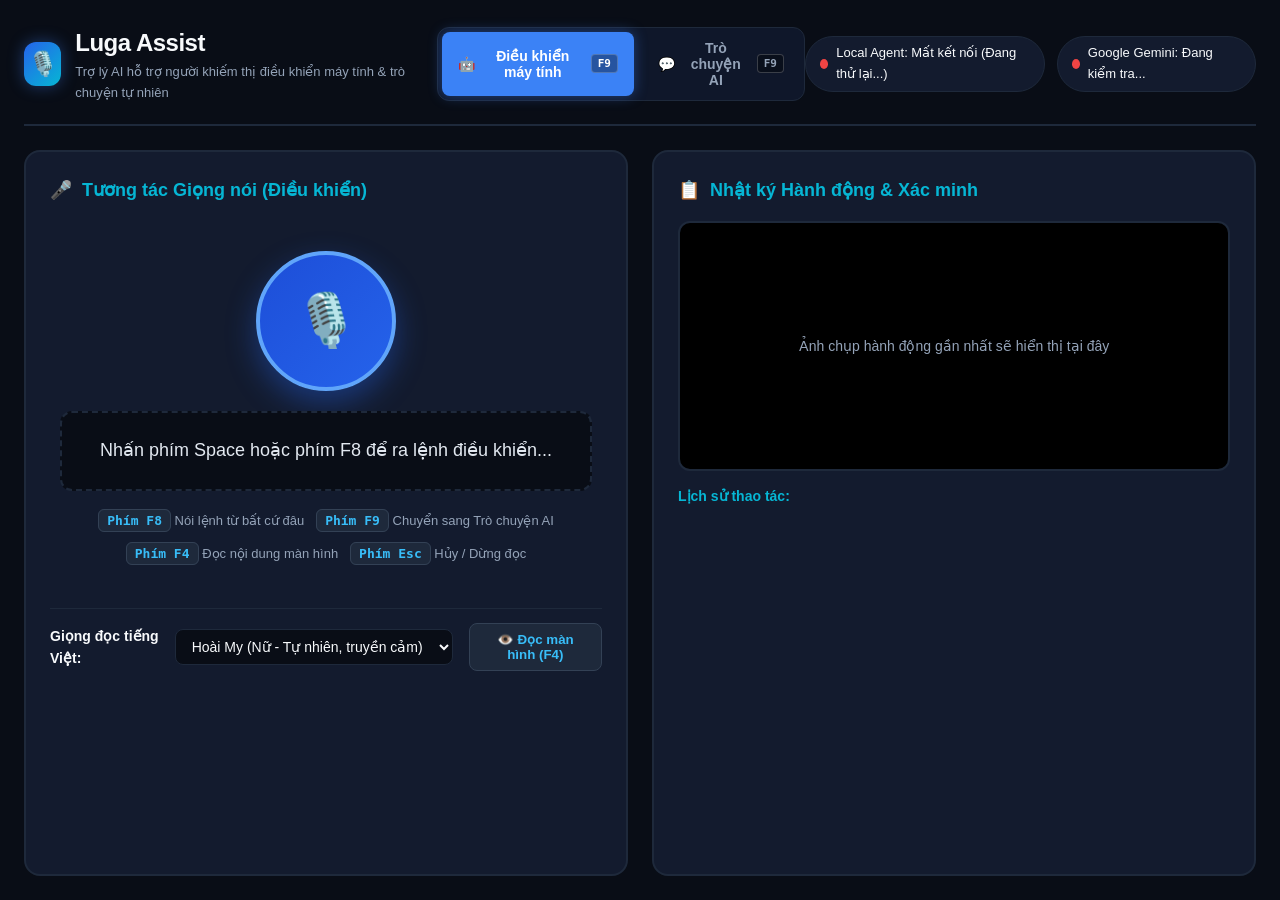
==== web/index.html @ f640a0d9 "feat: add conversational AI Chat Mode with voice, global F9 hotkey, WebUI tabs, and terminal CLI" ====
<!DOCTYPE html>
<html lang="vi">
<head>
  <meta charset="UTF-8">
  <meta name="viewport" content="width=device-width, initial-scale=1.0">
  <title>Luga Assist - Trợ lý AI khiếm thị</title>
  <link rel="stylesheet" href="style.css">
</head>
<body>
  <header>
    <div class="logo-group">
      <div class="logo-icon" aria-hidden="true">🎙️</div>
      <div>
        <h1>Luga Assist</h1>
        <p style="font-size: 13px; color: var(--text-muted);">Trợ lý AI hỗ trợ người khiếm thị điều khiển máy tính & trò chuyện tự nhiên</p>
      </div>
    </div>

    <!-- Mode Selector Bar (F9 to toggle) -->
    <nav class="mode-tabs" role="tablist" aria-label="Chế độ hoạt động">
      <button
        id="tabBtnControl"
        class="tab-btn active"
        role="tab"
        aria-selected="true"
        aria-controls="panelControl"
      >
        <span class="tab-icon">🤖</span> Điều khiển máy tính <span class="tab-badge">F9</span>
      </button>
      <button
        id="tabBtnChat"
        class="tab-btn"
        role="tab"
        aria-selected="false"
        aria-controls="panelChat"
      >
        <span class="tab-icon">💬</span> Trò chuyện AI <span class="tab-badge">F9</span>
      </button>
    </nav>

    <div class="badge-status-group">
      <div class="status-chip" role="status" aria-live="polite">
        <span id="agentDot" class="dot"></span>
        <span id="agentStatusText">Local Agent: Đang kết nối...</span>
      </div>
      <div class="status-chip" role="status" aria-live="polite">
        <span id="extDot" class="dot"></span>
        <span id="extStatusText">Google Gemini: Đang kiểm tra...</span>
      </div>
    </div>
  </header>

  <!-- PANEL 1: COMPUTER CONTROL MODE -->
  <main id="panelControl" class="tab-panel active" role="tabpanel" aria-labelledby="tabBtnControl">
    <!-- Left Column: Voice Interaction & Hotkeys -->
    <section class="card">
      <h2 class="card-title">
        <span>🎤</span> Tương tác Giọng nói (Điều khiển)
      </h2>

      <div class="voice-hero">
        <button
          id="btnMic"
          class="mic-button"
          aria-label="Bấm vào đây hoặc giữ phím cách Space để nói lệnh"
          title="Bấm hoặc giữ phím Space"
        >
          🎙️
        </button>

        <div
          id="speechDisplay"
          class="live-speech-box"
          role="status"
          aria-live="assertive"
        >
          Nhấn phím Space hoặc phím F8 để ra lệnh điều khiển...
        </div>

        <div class="hotkey-hints">
          <div><span class="kbd">Phím F8</span> Nói lệnh từ bất cứ đâu</div>
          <div><span class="kbd">Phím F9</span> Chuyển sang Trò chuyện AI</div>
          <div><span class="kbd">Phím F4</span> Đọc nội dung màn hình</div>
          <div><span class="kbd">Phím Esc</span> Hủy / Dừng đọc</div>
        </div>
      </div>

      <div class="settings-row">
        <label for="selectVoice" style="font-size: 14px; font-weight: 600;">Giọng đọc tiếng Việt:</label>
        <select id="selectVoice">
          <option value="vi-VN-HoaiMyNeural" selected>Hoài My (Nữ - Tự nhiên, truyền cảm)</option>
          <option value="vi-VN-NamMinhNeural">Nam Minh (Nam - Giọng đọc chuẩn)</option>
        </select>
        <button id="btnReadScreen" class="btn-secondary" style="margin-left: auto;">
          👁️ Đọc màn hình (F4)
        </button>
      </div>
    </section>

    <!-- Right Column: Verification & Activity History -->
    <section class="card">
      <h2 class="card-title">
        <span>📋</span> Nhật ký Hành động & Xác minh
      </h2>

      <div class="visual-viewer">
        <div class="screen-preview-container" id="previewContainer">
          <span class="screen-placeholder" id="previewPlaceholder">Ảnh chụp hành động gần nhất sẽ hiển thị tại đây</span>
          <img id="lastActionImg" src="" alt="Ảnh chụp màn hình có đánh dấu vị trí click" style="display: none;">
        </div>
      </div>

      <div style="margin-top: 14px; font-weight: 700; font-size: 14px; color: var(--accent-cyan);">Lịch sử thao tác:</div>
      <div class="activity-log" id="activityLog" role="log" aria-live="polite">
        <!-- Log items injected via JS -->
      </div>
    </section>
  </main>

  <!-- PANEL 2: AI CHAT MODE -->
  <main id="panelChat" class="tab-panel" role="tabpanel" aria-labelledby="tabBtnChat" style="display: none;">
    <section class="card chat-card">
      <div class="chat-header">
        <div class="chat-header-info">
          <h2>💬 Trò chuyện AI cùng Google Gemini</h2>
          <p>Hỏi đáp tri thức, tra cứu, dịch thuật, trò chuyện tự nhiên (Màn hình không bị can thiệp)</p>
        </div>
        <div class="chat-header-actions">
          <button id="btnChatClear" class="btn-danger" title="Xóa toàn bộ tin nhắn và bắt đầu hội thoại mới">
            🗑️ Xóa hội thoại
          </button>
        </div>
      </div>

      <!-- Chat Thread Messages -->
      <div class="chat-thread" id="chatThread" role="log" aria-live="polite">
        <div class="chat-bubble ai">
          <div class="chat-avatar" aria-hidden="true">🤖</div>
          <div class="chat-content">
            <div class="chat-sender">Gemini Assistant</div>
            <div class="chat-text">
              Xin chào bạn! Đây là <strong>Chế độ Trò chuyện AI (Chat Mode)</strong>. Bạn có thể hỏi đáp mọi thông tin, dịch thuật, tóm tắt hoặc tâm sự tự nhiên. Hệ thống sẽ không chụp màn hình hay điều khiển chuột/bàn phím.
              <br><br>
              👉 Bạn có thể gõ câu hỏi vào ô bên dưới hoặc nhấn <strong>F8</strong> để nói trực tiếp!
            </div>
          </div>
        </div>
      </div>

      <!-- Thinking Indicator -->
      <div class="chat-thinking" id="chatThinking" style="display: none;">
        <span class="spinner-dot"></span>
        <span class="spinner-dot"></span>
        <span class="spinner-dot"></span>
        <span>Gemini đang suy nghĩ câu trả lời...</span>
      </div>

      <!-- Chat Input Area -->
      <div class="chat-composer">
        <div class="chat-options-row">
          <label class="checkbox-label">
            <input type="checkbox" id="chkChatTTS" checked>
            <span>🔊 Đọc câu trả lời bằng giọng nói (TTS)</span>
          </label>
          <span class="composer-hint">💡 Nhấn <strong>F9</strong> để quay lại Chế độ Điều khiển máy tính</span>
        </div>

        <form id="chatForm" class="chat-input-bar">
          <input
            type="text"
            id="chatInput"
            class="chat-input"
            placeholder="Nhập câu hỏi hoặc nhấn nút Micro bên phải để nói..."
            autocomplete="off"
            aria-label="Nội dung tin nhắn trò chuyện"
          >
          <button
            type="button"
            id="btnChatMic"
            class="chat-mic-btn"
            title="Nói trực tiếp bằng giọng nói"
            aria-label="Nói trực tiếp bằng Micro"
          >
            🎙️
          </button>
          <button
            type="submit"
            id="btnChatSend"
            class="chat-send-btn"
            title="Gửi tin nhắn"
            aria-label="Gửi tin nhắn"
          >
            Gửi ➔
          </button>
        </form>
      </div>
    </section>
  </main>

  <script src="app.js"></script>
</body>
</html>
---- web/style.css ----
/* Luga Assist - High Contrast & Accessible Dark Theme */
:root {
  --bg-main: #090d16;
  --bg-card: #131b2e;
  --bg-card-hover: #1c2742;
  --primary: #3b82f6;
  --primary-glow: rgba(59, 130, 246, 0.4);
  --accent-cyan: #06b6d4;
  --accent-green: #10b981;
  --accent-red: #ef4444;
  --accent-yellow: #f59e0b;
  --text-main: #f8fafc;
  --text-muted: #94a3b8;
  --border: #1e293b;
  --radius: 16px;
}

* {
  box-sizing: border-box;
  margin: 0;
  padding: 0;
}

body {
  font-family: -apple-system, BlinkMacSystemFont, "Segoe UI", Roboto, "Helvetica Neue", Arial, sans-serif;
  background-color: var(--bg-main);
  color: var(--text-main);
  min-height: 100vh;
  display: flex;
  flex-direction: column;
  padding: 24px;
  line-height: 1.6;
}

/* Header */
header {
  display: flex;
  justify-content: space-between;
  align-items: center;
  padding-bottom: 20px;
  border-bottom: 2px solid var(--border);
  margin-bottom: 24px;
}

.logo-group {
  display: flex;
  align-items: center;
  gap: 14px;
}

.logo-icon {
  width: 44px;
  height: 44px;
  background: linear-gradient(135deg, #2563eb, #06b6d4);
  border-radius: 12px;
  display: flex;
  align-items: center;
  justify-content: center;
  font-size: 24px;
  box-shadow: 0 0 16px var(--primary-glow);
}

h1 {
  font-size: 24px;
  font-weight: 800;
  letter-spacing: -0.5px;
}

.badge-status-group {
  display: flex;
  gap: 12px;
}

.status-chip {
  display: flex;
  align-items: center;
  gap: 8px;
  background: var(--bg-card);
  padding: 6px 14px;
  border-radius: 9999px;
  font-size: 13px;
  border: 1px solid var(--border);
}

.dot {
  width: 10px;
  height: 10px;
  border-radius: 50%;
  background: var(--accent-red);
}

.dot.online {
  background: var(--accent-green);
  box-shadow: 0 0 10px var(--accent-green);
}

/* Main Grid */
main {
  display: grid;
  grid-template-columns: 1fr 1fr;
  gap: 24px;
  flex: 1;
}

@media (max-width: 900px) {
  main {
    grid-template-columns: 1fr;
  }
}

.card {
  background: var(--bg-card);
  border: 2px solid var(--border);
  border-radius: var(--radius);
  padding: 24px;
  display: flex;
  flex-direction: column;
}

.card-title {
  font-size: 18px;
  font-weight: 700;
  margin-bottom: 16px;
  display: flex;
  align-items: center;
  gap: 10px;
  color: var(--accent-cyan);
}

/* Big Mic Interaction Area */
.voice-hero {
  display: flex;
  flex-direction: column;
  align-items: center;
  justify-content: center;
  text-align: center;
  gap: 20px;
  padding: 30px 10px;
}

.mic-button {
  width: 140px;
  height: 140px;
  border-radius: 50%;
  background: linear-gradient(135deg, #1d4ed8, #2563eb);
  border: 4px solid #60a5fa;
  color: white;
  font-size: 52px;
  cursor: pointer;
  display: flex;
  align-items: center;
  justify-content: center;
  box-shadow: 0 12px 30px rgba(37, 99, 235, 0.4);
  transition: all 0.25s cubic-bezier(0.4, 0, 0.2, 1);
  outline: none;
}

.mic-button:hover {
  transform: scale(1.06);
  box-shadow: 0 16px 40px rgba(37, 99, 235, 0.6);
}

.mic-button.listening {
  background: linear-gradient(135deg, #dc2626, #ef4444);
  border-color: #fca5a5;
  animation: pulse-ring 1.4s infinite cubic-bezier(0.215, 0.61, 0.355, 1);
}

@keyframes pulse-ring {
  0% {
    box-shadow: 0 0 0 0 rgba(239, 68, 68, 0.7);
  }
  70% {
    box-shadow: 0 0 0 30px rgba(239, 68, 68, 0);
  }
  100% {
    box-shadow: 0 0 0 0 rgba(239, 68, 68, 0);
  }
}

.live-speech-box {
  background: var(--bg-main);
  border: 2px dashed var(--border);
  border-radius: 12px;
  padding: 16px 20px;
  width: 100%;
  min-height: 80px;
  display: flex;
  align-items: center;
  justify-content: center;
  text-align: center;
  font-size: 18px;
  font-weight: 500;
  color: #e2e8f0;
}

.hotkey-hints {
  display: flex;
  gap: 12px;
  font-size: 13px;
  color: var(--text-muted);
  flex-wrap: wrap;
  justify-content: center;
}

.kbd {
  background: #1e293b;
  border: 1px solid #334155;
  border-radius: 6px;
  padding: 3px 8px;
  font-family: monospace;
  font-weight: 700;
  color: #38bdf8;
}

/* History / Activity Log */
.activity-log {
  flex: 1;
  overflow-y: auto;
  max-height: 380px;
  display: flex;
  flex-direction: column;
  gap: 12px;
  padding-right: 6px;
}

.log-item {
  background: var(--bg-main);
  border-left: 4px solid var(--primary);
  border-radius: 8px;
  padding: 12px 16px;
  display: flex;
  flex-direction: column;
  gap: 6px;
}

.log-item.success {
  border-left-color: var(--accent-green);
}

.log-item.error {
  border-left-color: var(--accent-red);
}

.log-user {
  font-weight: 700;
  color: #38bdf8;
}

.log-reply {
  font-weight: 500;
  color: #f1f5f9;
}

.log-action {
  font-size: 12px;
  color: var(--text-muted);
  font-family: monospace;
}

/* Action Verification Screen */
.visual-viewer {
  display: flex;
  flex-direction: column;
  gap: 12px;
}

.screen-preview-container {
  background: #000;
  border: 2px solid var(--border);
  border-radius: 12px;
  overflow: hidden;
  height: 250px;
  display: flex;
  align-items: center;
  justify-content: center;
  position: relative;
}

.screen-preview-container img {
  width: 100%;
  height: 100%;
  object-fit: contain;
}

.screen-placeholder {
  color: var(--text-muted);
  font-size: 14px;
}

/* Voice Settings */
.settings-row {
  display: flex;
  gap: 16px;
  align-items: center;
  margin-top: 14px;
  padding-top: 14px;
  border-top: 1px solid var(--border);
}

select {
  background: var(--bg-main);
  color: var(--text-main);
  border: 1px solid var(--border);
  padding: 8px 12px;
  border-radius: 8px;
  font-size: 14px;
  outline: none;
}

/* Mode Navigation Tabs */
.mode-tabs {
  display: flex;
  gap: 8px;
  background: #0f172a;
  padding: 4px;
  border-radius: 12px;
  border: 1px solid var(--border);
}

.tab-btn {
  background: transparent;
  color: var(--text-muted);
  border: none;
  padding: 8px 16px;
  border-radius: 8px;
  font-size: 14px;
  font-weight: 600;
  cursor: pointer;
  display: flex;
  align-items: center;
  gap: 8px;
  transition: all 0.2s ease;
}

.tab-btn:hover {
  color: var(--text-main);
  background: #1e293b;
}

.tab-btn.active {
  background: var(--primary);
  color: #fff;
  box-shadow: 0 0 14px var(--primary-glow);
}

.tab-badge {
  background: rgba(0, 0, 0, 0.35);
  border: 1px solid rgba(255, 255, 255, 0.2);
  padding: 2px 6px;
  border-radius: 4px;
  font-size: 11px;
  font-family: monospace;
}

/* Tab Panels */
.tab-panel {
  flex: 1;
}

#panelControl.tab-panel {
  display: grid;
  grid-template-columns: 1fr 1fr;
  gap: 24px;
}

@media (max-width: 900px) {
  #panelControl.tab-panel {
    grid-template-columns: 1fr;
  }
}

#panelChat.tab-panel {
  display: flex;
  flex-direction: column;
}

/* Chat Card & Layout */
.chat-card {
  display: flex;
  flex-direction: column;
  min-height: calc(100vh - 160px);
}

.chat-header {
  display: flex;
  justify-content: space-between;
  align-items: center;
  padding-bottom: 14px;
  border-bottom: 1px solid var(--border);
  margin-bottom: 14px;
}

.chat-header-info h2 {
  font-size: 20px;
  font-weight: 700;
  color: #38bdf8;
}

.chat-header-info p {
  font-size: 13px;
  color: var(--text-muted);
}

.chat-thread {
  flex: 1;
  overflow-y: auto;
  max-height: calc(100vh - 350px);
  min-height: 380px;
  padding: 12px 6px;
  display: flex;
  flex-direction: column;
  gap: 16px;
  scroll-behavior: smooth;
}

.chat-bubble {
  display: flex;
  gap: 12px;
  max-width: 82%;
  animation: fadeIn 0.25s ease-out;
}

@keyframes fadeIn {
  from { opacity: 0; transform: translateY(6px); }
  to { opacity: 1; transform: translateY(0); }
}

.chat-bubble.user {
  align-self: flex-end;
  flex-direction: row-reverse;
}

.chat-bubble.ai {
  align-self: flex-start;
}

.chat-avatar {
  width: 40px;
  height: 40px;
  border-radius: 50%;
  display: flex;
  align-items: center;
  justify-content: center;
  font-size: 20px;
  flex-shrink: 0;
  border: 1px solid var(--border);
}

.chat-bubble.user .chat-avatar {
  background: linear-gradient(135deg, #1d4ed8, #2563eb);
}

.chat-bubble.ai .chat-avatar {
  background: linear-gradient(135deg, #0369a1, #0ea5e9);
}

.chat-content {
  display: flex;
  flex-direction: column;
  gap: 4px;
}

.chat-sender {
  font-size: 12px;
  font-weight: 700;
  color: var(--text-muted);
}

.chat-bubble.user .chat-sender {
  text-align: right;
  color: #60a5fa;
}

.chat-bubble.ai .chat-sender {
  color: #38bdf8;
}

.chat-text {
  padding: 12px 18px;
  border-radius: 14px;
  font-size: 15px;
  line-height: 1.6;
  word-break: break-word;
  white-space: pre-wrap;
}

.chat-bubble.user .chat-text {
  background: #1d4ed8;
  color: #ffffff;
  border-top-right-radius: 2px;
  border: 1px solid #3b82f6;
}

.chat-bubble.ai .chat-text {
  background: #131d33;
  color: #f8fafc;
  border-top-left-radius: 2px;
  border: 1px solid #334155;
}

.chat-thinking {
  display: flex;
  align-items: center;
  gap: 8px;
  color: var(--accent-cyan);
  font-size: 13px;
  font-style: italic;
  padding: 8px 12px;
}

.spinner-dot {
  width: 8px;
  height: 8px;
  background-color: var(--accent-cyan);
  border-radius: 50%;
  display: inline-block;
  animation: bounce 1.4s infinite ease-in-out both;
}
.spinner-dot:nth-child(1) { animation-delay: -0.32s; }
.spinner-dot:nth-child(2) { animation-delay: -0.16s; }

@keyframes bounce {
  0%, 80%, 100% { transform: scale(0); }
  40% { transform: scale(1.0); }
}

/* Chat Composer */
.chat-composer {
  padding-top: 14px;
  border-top: 1px solid var(--border);
  display: flex;
  flex-direction: column;
  gap: 10px;
}

.chat-options-row {
  display: flex;
  justify-content: space-between;
  align-items: center;
  font-size: 13px;
  color: var(--text-muted);
}

.checkbox-label {
  display: flex;
  align-items: center;
  gap: 8px;
  cursor: pointer;
  user-select: none;
}

.composer-hint {
  font-size: 12px;
}

.chat-input-bar {
  display: flex;
  gap: 10px;
  align-items: center;
}

.chat-input {
  flex: 1;
  background: var(--bg-main);
  border: 2px solid var(--border);
  color: #fff;
  padding: 14px 18px;
  border-radius: 12px;
  font-size: 15px;
  outline: none;
  transition: border-color 0.2s;
}

.chat-input:focus {
  border-color: var(--primary);
}

.chat-mic-btn {
  width: 50px;
  height: 50px;
  border-radius: 12px;
  background: #1e293b;
  border: 2px solid var(--border);
  color: #fff;
  font-size: 22px;
  cursor: pointer;
  display: flex;
  align-items: center;
  justify-content: center;
  transition: all 0.2s;
}

.chat-mic-btn.listening {
  background: var(--accent-red);
  border-color: #f87171;
  box-shadow: 0 0 15px rgba(239, 68, 68, 0.6);
}

.chat-send-btn {
  padding: 0 24px;
  height: 50px;
  border-radius: 12px;
  background: var(--primary);
  border: none;
  color: #fff;
  font-weight: 700;
  font-size: 15px;
  cursor: pointer;
  transition: background 0.2s;
}

.chat-send-btn:hover {
  background: #2563eb;
}

/* Button variants */
.btn-secondary {
  background: #1e293b;
  color: #38bdf8;
  border: 1px solid #334155;
  padding: 8px 14px;
  border-radius: 8px;
  cursor: pointer;
  font-weight: 600;
}

.btn-secondary:hover {
  background: #334155;
}

.btn-danger {
  background: rgba(239, 68, 68, 0.15);
  color: #f87171;
  border: 1px solid rgba(239, 68, 68, 0.3);
  padding: 8px 14px;
  border-radius: 8px;
  cursor: pointer;
  font-weight: 600;
}

.btn-danger:hover {
  background: var(--accent-red);
  color: #fff;
}

.btn-speak-again {
  margin-top: 8px;
  background: transparent;
  border: 1px solid #334155;
  color: #94a3b8;
  padding: 4px 10px;
  border-radius: 6px;
  font-size: 12px;
  cursor: pointer;
  display: inline-flex;
  align-items: center;
  gap: 4px;
}

.btn-speak-again:hover {
  color: #38bdf8;
  border-color: #38bdf8;
}
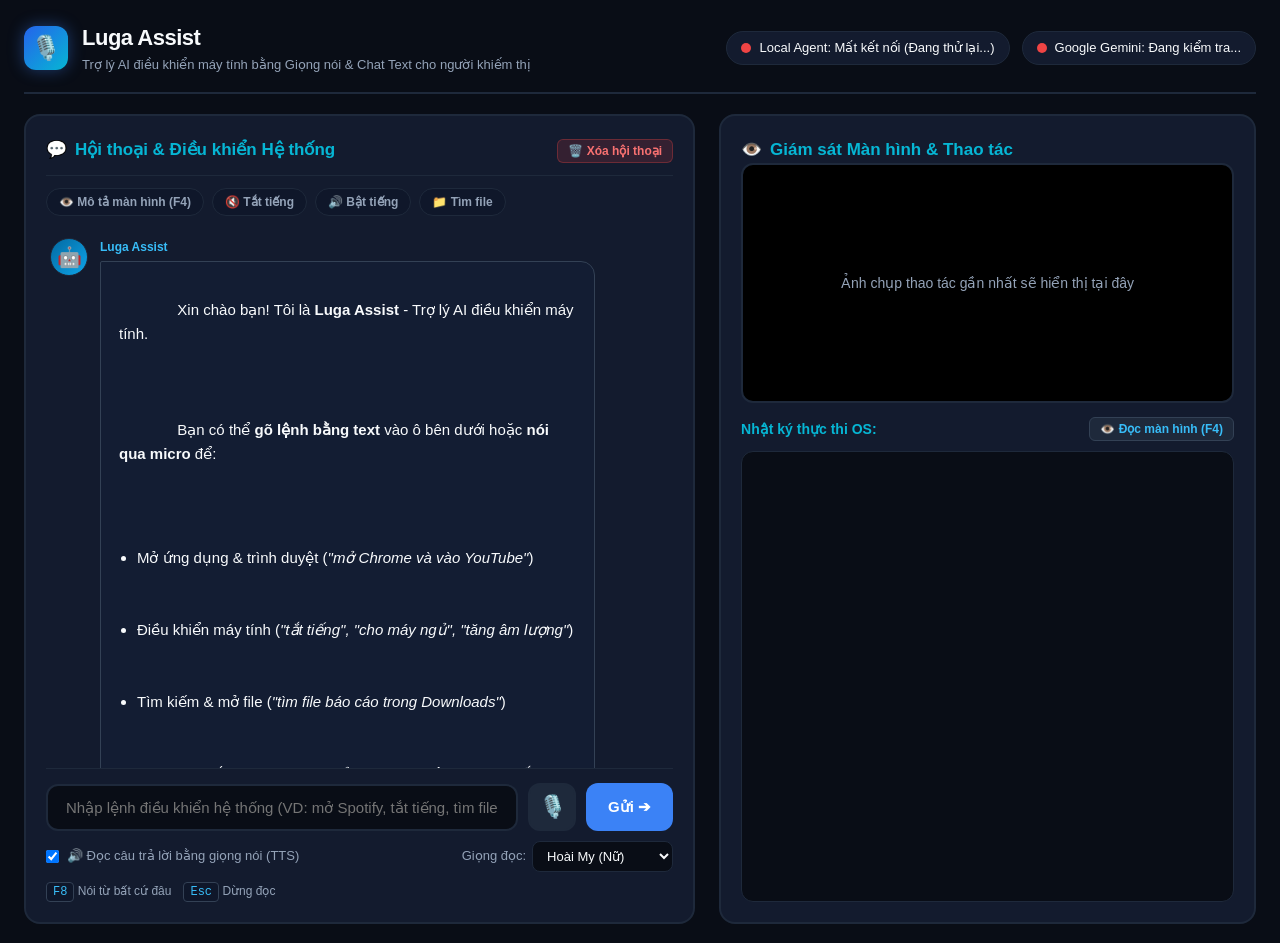
==== commit 320e7edc: "feat: unified text chat & voice command system for hands-on OS control" ====
--- a/web/index.html
+++ b/web/index.html
@@ -3,7 +3,7 @@
 <head>
   <meta charset="UTF-8">
   <meta name="viewport" content="width=device-width, initial-scale=1.0">
-  <title>Luga Assist - Trợ lý AI khiếm thị</title>
+  <title>Luga Assist - Trợ lý AI Điều khiển Máy tính</title>
   <link rel="stylesheet" href="style.css">
 </head>
 <body>
@@ -12,31 +12,9 @@
       <div class="logo-icon" aria-hidden="true">🎙️</div>
       <div>
         <h1>Luga Assist</h1>
-        <p style="font-size: 13px; color: var(--text-muted);">Trợ lý AI hỗ trợ người khiếm thị điều khiển máy tính & trò chuyện tự nhiên</p>
+        <p style="font-size: 13px; color: var(--text-muted);">Trợ lý AI điều khiển máy tính bằng Giọng nói & Chat Text cho người khiếm thị</p>
       </div>
     </div>
-
-    <!-- Mode Selector Bar (F9 to toggle) -->
-    <nav class="mode-tabs" role="tablist" aria-label="Chế độ hoạt động">
-      <button
-        id="tabBtnControl"
-        class="tab-btn active"
-        role="tab"
-        aria-selected="true"
-        aria-controls="panelControl"
-      >
-        <span class="tab-icon">🤖</span> Điều khiển máy tính <span class="tab-badge">F9</span>
-      </button>
-      <button
-        id="tabBtnChat"
-        class="tab-btn"
-        role="tab"
-        aria-selected="false"
-        aria-controls="panelChat"
-      >
-        <span class="tab-icon">💬</span> Trò chuyện AI <span class="tab-badge">F9</span>
-      </button>
-    </nav>
 
     <div class="badge-status-group">
       <div class="status-chip" role="status" aria-live="polite">
@@ -50,86 +28,34 @@
     </div>
   </header>
 
-  <!-- PANEL 1: COMPUTER CONTROL MODE -->
-  <main id="panelControl" class="tab-panel active" role="tabpanel" aria-labelledby="tabBtnControl">
-    <!-- Left Column: Voice Interaction & Hotkeys -->
-    <section class="card">
-      <h2 class="card-title">
-        <span>🎤</span> Tương tác Giọng nói (Điều khiển)
-      </h2>
-
-      <div class="voice-hero">
-        <button
-          id="btnMic"
-          class="mic-button"
-          aria-label="Bấm vào đây hoặc giữ phím cách Space để nói lệnh"
-          title="Bấm hoặc giữ phím Space"
-        >
-          🎙️
-        </button>
-
-        <div
-          id="speechDisplay"
-          class="live-speech-box"
-          role="status"
-          aria-live="assertive"
-        >
-          Nhấn phím Space hoặc phím F8 để ra lệnh điều khiển...
-        </div>
-
-        <div class="hotkey-hints">
-          <div><span class="kbd">Phím F8</span> Nói lệnh từ bất cứ đâu</div>
-          <div><span class="kbd">Phím F9</span> Chuyển sang Trò chuyện AI</div>
-          <div><span class="kbd">Phím F4</span> Đọc nội dung màn hình</div>
-          <div><span class="kbd">Phím Esc</span> Hủy / Dừng đọc</div>
+  <main class="main-layout">
+    <!-- Left Column: Interactive Chat & Command Hub -->
+    <section class="card chat-hub-card">
+      <div class="card-header-clean">
+        <h2 class="card-title">
+          <span>💬</span> Hội thoại & Điều khiển Hệ thống
+        </h2>
+        <div class="header-tools">
+          <button id="btnChatClear" class="btn-danger-sm" title="Xóa toàn bộ tin nhắn trong hội thoại">
+            🗑️ Xóa hội thoại
+          </button>
         </div>
       </div>
 
-      <div class="settings-row">
-        <label for="selectVoice" style="font-size: 14px; font-weight: 600;">Giọng đọc tiếng Việt:</label>
-        <select id="selectVoice">
-          <option value="vi-VN-HoaiMyNeural" selected>Hoài My (Nữ - Tự nhiên, truyền cảm)</option>
-          <option value="vi-VN-NamMinhNeural">Nam Minh (Nam - Giọng đọc chuẩn)</option>
-        </select>
-        <button id="btnReadScreen" class="btn-secondary" style="margin-left: auto;">
-          👁️ Đọc màn hình (F4)
+      <!-- Quick Action Shortcuts -->
+      <div class="quick-chips-bar" role="toolbar" aria-label="Thao tác nhanh">
+        <button class="quick-chip" data-cmd="Hãy miêu tả chi tiết những gì đang hiển thị trên màn hình máy tính của tôi.">
+          👁️ Mô tả màn hình (F4)
         </button>
-      </div>
-    </section>
-
-    <!-- Right Column: Verification & Activity History -->
-    <section class="card">
-      <h2 class="card-title">
-        <span>📋</span> Nhật ký Hành động & Xác minh
-      </h2>
-
-      <div class="visual-viewer">
-        <div class="screen-preview-container" id="previewContainer">
-          <span class="screen-placeholder" id="previewPlaceholder">Ảnh chụp hành động gần nhất sẽ hiển thị tại đây</span>
-          <img id="lastActionImg" src="" alt="Ảnh chụp màn hình có đánh dấu vị trí click" style="display: none;">
-        </div>
-      </div>
-
-      <div style="margin-top: 14px; font-weight: 700; font-size: 14px; color: var(--accent-cyan);">Lịch sử thao tác:</div>
-      <div class="activity-log" id="activityLog" role="log" aria-live="polite">
-        <!-- Log items injected via JS -->
-      </div>
-    </section>
-  </main>
-
-  <!-- PANEL 2: AI CHAT MODE -->
-  <main id="panelChat" class="tab-panel" role="tabpanel" aria-labelledby="tabBtnChat" style="display: none;">
-    <section class="card chat-card">
-      <div class="chat-header">
-        <div class="chat-header-info">
-          <h2>💬 Trò chuyện AI cùng Google Gemini</h2>
-          <p>Hỏi đáp tri thức, tra cứu, dịch thuật, trò chuyện tự nhiên (Màn hình không bị can thiệp)</p>
-        </div>
-        <div class="chat-header-actions">
-          <button id="btnChatClear" class="btn-danger" title="Xóa toàn bộ tin nhắn và bắt đầu hội thoại mới">
-            🗑️ Xóa hội thoại
-          </button>
-        </div>
+        <button class="quick-chip" data-cmd="Tắt tiếng âm thanh hệ thống">
+          🔇 Tắt tiếng
+        </button>
+        <button class="quick-chip" data-cmd="Bật lại âm thanh hệ thống">
+          🔊 Bật tiếng
+        </button>
+        <button class="quick-chip" data-cmd="Tìm các file báo cáo hoặc tài liệu gần đây">
+          📁 Tìm file
+        </button>
       </div>
 
       <!-- Chat Thread Messages -->
@@ -137,49 +63,48 @@
         <div class="chat-bubble ai">
           <div class="chat-avatar" aria-hidden="true">🤖</div>
           <div class="chat-content">
-            <div class="chat-sender">Gemini Assistant</div>
+            <div class="chat-sender">Luga Assist</div>
             <div class="chat-text">
-              Xin chào bạn! Đây là <strong>Chế độ Trò chuyện AI (Chat Mode)</strong>. Bạn có thể hỏi đáp mọi thông tin, dịch thuật, tóm tắt hoặc tâm sự tự nhiên. Hệ thống sẽ không chụp màn hình hay điều khiển chuột/bàn phím.
+              Xin chào bạn! Tôi là <strong>Luga Assist</strong> - Trợ lý AI điều khiển máy tính.
               <br><br>
-              👉 Bạn có thể gõ câu hỏi vào ô bên dưới hoặc nhấn <strong>F8</strong> để nói trực tiếp!
+              Bạn có thể <strong>gõ lệnh bằng text</strong> vào ô bên dưới hoặc <strong>nói qua micro</strong> để:
+              <ul style="margin: 8px 0 0 18px; line-height: 1.6;">
+                <li>Mở ứng dụng & trình duyệt (<em>"mở Chrome và vào YouTube"</em>)</li>
+                <li>Điều khiển máy tính (<em>"tắt tiếng", "cho máy ngủ", "tăng âm lượng"</em>)</li>
+                <li>Tìm kiếm & mở file (<em>"tìm file báo cáo trong Downloads"</em>)</li>
+                <li>Đọc & tóm tắt màn hình (<em>"mô tả màn hình hiện tại", "tóm tắt video này"</em>)</li>
+                <li>Soạn gửi email hoặc chạy lệnh terminal...</li>
+              </ul>
             </div>
           </div>
         </div>
       </div>
 
-      <!-- Thinking Indicator -->
+      <!-- Thinking & Progress Indicator -->
       <div class="chat-thinking" id="chatThinking" style="display: none;">
         <span class="spinner-dot"></span>
         <span class="spinner-dot"></span>
         <span class="spinner-dot"></span>
-        <span>Gemini đang suy nghĩ câu trả lời...</span>
+        <span id="chatThinkingText">Luga đang phân tích màn hình và thực thi...</span>
       </div>
 
-      <!-- Chat Input Area -->
+      <!-- Bottom Chat Composer -->
       <div class="chat-composer">
-        <div class="chat-options-row">
-          <label class="checkbox-label">
-            <input type="checkbox" id="chkChatTTS" checked>
-            <span>🔊 Đọc câu trả lời bằng giọng nói (TTS)</span>
-          </label>
-          <span class="composer-hint">💡 Nhấn <strong>F9</strong> để quay lại Chế độ Điều khiển máy tính</span>
-        </div>
-
         <form id="chatForm" class="chat-input-bar">
           <input
             type="text"
             id="chatInput"
             class="chat-input"
-            placeholder="Nhập câu hỏi hoặc nhấn nút Micro bên phải để nói..."
+            placeholder="Nhập lệnh điều khiển hệ thống (VD: mở Spotify, tắt tiếng, tìm file, mô tả màn hình...)..."
             autocomplete="off"
-            aria-label="Nội dung tin nhắn trò chuyện"
+            aria-label="Nhập lệnh điều khiển máy tính"
           >
           <button
             type="button"
-            id="btnChatMic"
+            id="btnMic"
             class="chat-mic-btn"
-            title="Nói trực tiếp bằng giọng nói"
-            aria-label="Nói trực tiếp bằng Micro"
+            title="Bấm hoặc giữ phím Space / phím F8 để nói lệnh"
+            aria-label="Nói lệnh qua micro"
           >
             🎙️
           </button>
@@ -187,12 +112,55 @@
             type="submit"
             id="btnChatSend"
             class="chat-send-btn"
-            title="Gửi tin nhắn"
-            aria-label="Gửi tin nhắn"
+            title="Gửi lệnh điều khiển (Enter)"
+            aria-label="Gửi lệnh điều khiển"
           >
             Gửi ➔
           </button>
         </form>
+
+        <div class="composer-settings-row">
+          <label class="checkbox-label">
+            <input type="checkbox" id="chkTTS" checked>
+            <span>🔊 Đọc câu trả lời bằng giọng nói (TTS)</span>
+          </label>
+
+          <div class="voice-picker-inline">
+            <label for="selectVoice" style="font-size: 13px; color: var(--text-muted);">Giọng đọc:</label>
+            <select id="selectVoice">
+              <option value="vi-VN-HoaiMyNeural" selected>Hoài My (Nữ)</option>
+              <option value="vi-VN-NamMinhNeural">Nam Minh (Nam)</option>
+            </select>
+          </div>
+
+          <div class="kbd-hints">
+            <span><span class="kbd">F8</span> Nói từ bất cứ đâu</span>
+            <span><span class="kbd">Esc</span> Dừng đọc</span>
+          </div>
+        </div>
+      </div>
+    </section>
+
+    <!-- Right Column: Visual Verification & Activity Monitor -->
+    <section class="card monitor-card">
+      <h2 class="card-title">
+        <span>👁️</span> Giám sát Màn hình & Thao tác
+      </h2>
+
+      <div class="visual-viewer">
+        <div class="screen-preview-container" id="previewContainer">
+          <span class="screen-placeholder" id="previewPlaceholder">Ảnh chụp thao tác gần nhất sẽ hiển thị tại đây</span>
+          <img id="lastActionImg" src="" alt="Ảnh chụp màn hình có đánh dấu vị trí click" style="display: none;">
+        </div>
+      </div>
+
+      <div style="margin-top: 14px; font-weight: 700; font-size: 14px; color: var(--accent-cyan); display: flex; justify-content: space-between; align-items: center;">
+        <span>Nhật ký thực thi OS:</span>
+        <button id="btnReadScreen" class="btn-secondary-sm">👁️ Đọc màn hình (F4)</button>
+      </div>
+
+      <div class="activity-log" id="activityLog" role="log" aria-live="polite">
+        <!-- Log items injected via JS -->
       </div>
     </section>
   </main>
--- a/web/style.css
+++ b/web/style.css
@@ -28,7 +28,7 @@
   min-height: 100vh;
   display: flex;
   flex-direction: column;
-  padding: 24px;
+  padding: 20px 24px;
   line-height: 1.6;
 }
 
@@ -37,9 +37,11 @@
   display: flex;
   justify-content: space-between;
   align-items: center;
-  padding-bottom: 20px;
+  padding-bottom: 16px;
   border-bottom: 2px solid var(--border);
-  margin-bottom: 24px;
+  margin-bottom: 20px;
+  flex-wrap: wrap;
+  gap: 12px;
 }
 
 .logo-group {
@@ -61,7 +63,7 @@
 }
 
 h1 {
-  font-size: 24px;
+  font-size: 22px;
   font-weight: 800;
   letter-spacing: -0.5px;
 }
@@ -94,16 +96,17 @@
   box-shadow: 0 0 10px var(--accent-green);
 }
 
-/* Main Grid */
-main {
+/* Main Layout */
+.main-layout {
   display: grid;
-  grid-template-columns: 1fr 1fr;
+  grid-template-columns: 1.25fr 1fr;
   gap: 24px;
   flex: 1;
-}
-
-@media (max-width: 900px) {
-  main {
+  min-height: calc(100vh - 120px);
+}
+
+@media (max-width: 1050px) {
+  .main-layout {
     grid-template-columns: 1fr;
   }
 }
@@ -112,313 +115,79 @@
   background: var(--bg-card);
   border: 2px solid var(--border);
   border-radius: var(--radius);
-  padding: 24px;
+  padding: 20px;
   display: flex;
   flex-direction: column;
 }
 
 .card-title {
-  font-size: 18px;
+  font-size: 17px;
   font-weight: 700;
-  margin-bottom: 16px;
-  display: flex;
-  align-items: center;
-  gap: 10px;
+  display: flex;
+  align-items: center;
+  gap: 8px;
   color: var(--accent-cyan);
 }
 
-/* Big Mic Interaction Area */
-.voice-hero {
-  display: flex;
-  flex-direction: column;
-  align-items: center;
-  justify-content: center;
-  text-align: center;
-  gap: 20px;
-  padding: 30px 10px;
-}
-
-.mic-button {
-  width: 140px;
-  height: 140px;
-  border-radius: 50%;
-  background: linear-gradient(135deg, #1d4ed8, #2563eb);
-  border: 4px solid #60a5fa;
-  color: white;
-  font-size: 52px;
-  cursor: pointer;
-  display: flex;
-  align-items: center;
-  justify-content: center;
-  box-shadow: 0 12px 30px rgba(37, 99, 235, 0.4);
-  transition: all 0.25s cubic-bezier(0.4, 0, 0.2, 1);
-  outline: none;
-}
-
-.mic-button:hover {
-  transform: scale(1.06);
-  box-shadow: 0 16px 40px rgba(37, 99, 235, 0.6);
-}
-
-.mic-button.listening {
-  background: linear-gradient(135deg, #dc2626, #ef4444);
-  border-color: #fca5a5;
-  animation: pulse-ring 1.4s infinite cubic-bezier(0.215, 0.61, 0.355, 1);
-}
-
-@keyframes pulse-ring {
-  0% {
-    box-shadow: 0 0 0 0 rgba(239, 68, 68, 0.7);
-  }
-  70% {
-    box-shadow: 0 0 0 30px rgba(239, 68, 68, 0);
-  }
-  100% {
-    box-shadow: 0 0 0 0 rgba(239, 68, 68, 0);
-  }
-}
-
-.live-speech-box {
-  background: var(--bg-main);
-  border: 2px dashed var(--border);
-  border-radius: 12px;
-  padding: 16px 20px;
-  width: 100%;
-  min-height: 80px;
-  display: flex;
-  align-items: center;
-  justify-content: center;
-  text-align: center;
-  font-size: 18px;
-  font-weight: 500;
-  color: #e2e8f0;
-}
-
-.hotkey-hints {
-  display: flex;
-  gap: 12px;
-  font-size: 13px;
-  color: var(--text-muted);
+.card-header-clean {
+  display: flex;
+  justify-content: space-between;
+  align-items: center;
+  padding-bottom: 12px;
+  border-bottom: 1px solid var(--border);
+  margin-bottom: 12px;
+}
+
+/* Quick Action Chips */
+.quick-chips-bar {
+  display: flex;
+  gap: 8px;
   flex-wrap: wrap;
-  justify-content: center;
-}
-
-.kbd {
+  margin-bottom: 12px;
+}
+
+.quick-chip {
+  background: #0f172a;
+  color: #94a3b8;
+  border: 1px solid var(--border);
+  padding: 6px 12px;
+  border-radius: 9999px;
+  font-size: 12px;
+  font-weight: 600;
+  cursor: pointer;
+  transition: all 0.2s;
+}
+
+.quick-chip:hover {
   background: #1e293b;
-  border: 1px solid #334155;
-  border-radius: 6px;
-  padding: 3px 8px;
-  font-family: monospace;
-  font-weight: 700;
-  color: #38bdf8;
-}
-
-/* History / Activity Log */
-.activity-log {
-  flex: 1;
-  overflow-y: auto;
-  max-height: 380px;
-  display: flex;
-  flex-direction: column;
-  gap: 12px;
-  padding-right: 6px;
-}
-
-.log-item {
-  background: var(--bg-main);
-  border-left: 4px solid var(--primary);
-  border-radius: 8px;
-  padding: 12px 16px;
-  display: flex;
-  flex-direction: column;
-  gap: 6px;
-}
-
-.log-item.success {
-  border-left-color: var(--accent-green);
-}
-
-.log-item.error {
-  border-left-color: var(--accent-red);
-}
-
-.log-user {
-  font-weight: 700;
-  color: #38bdf8;
-}
-
-.log-reply {
-  font-weight: 500;
-  color: #f1f5f9;
-}
-
-.log-action {
-  font-size: 12px;
-  color: var(--text-muted);
-  font-family: monospace;
-}
-
-/* Action Verification Screen */
-.visual-viewer {
-  display: flex;
-  flex-direction: column;
-  gap: 12px;
-}
-
-.screen-preview-container {
-  background: #000;
-  border: 2px solid var(--border);
-  border-radius: 12px;
-  overflow: hidden;
-  height: 250px;
-  display: flex;
-  align-items: center;
-  justify-content: center;
-  position: relative;
-}
-
-.screen-preview-container img {
-  width: 100%;
+  color: #38bdf8;
+  border-color: #38bdf8;
+}
+
+/* Chat Hub & Thread */
+.chat-hub-card {
+  display: flex;
+  flex-direction: column;
   height: 100%;
-  object-fit: contain;
-}
-
-.screen-placeholder {
-  color: var(--text-muted);
-  font-size: 14px;
-}
-
-/* Voice Settings */
-.settings-row {
-  display: flex;
-  gap: 16px;
-  align-items: center;
-  margin-top: 14px;
-  padding-top: 14px;
-  border-top: 1px solid var(--border);
-}
-
-select {
-  background: var(--bg-main);
-  color: var(--text-main);
-  border: 1px solid var(--border);
-  padding: 8px 12px;
-  border-radius: 8px;
-  font-size: 14px;
-  outline: none;
-}
-
-/* Mode Navigation Tabs */
-.mode-tabs {
-  display: flex;
-  gap: 8px;
-  background: #0f172a;
-  padding: 4px;
-  border-radius: 12px;
-  border: 1px solid var(--border);
-}
-
-.tab-btn {
-  background: transparent;
-  color: var(--text-muted);
-  border: none;
-  padding: 8px 16px;
-  border-radius: 8px;
-  font-size: 14px;
-  font-weight: 600;
-  cursor: pointer;
-  display: flex;
-  align-items: center;
-  gap: 8px;
-  transition: all 0.2s ease;
-}
-
-.tab-btn:hover {
-  color: var(--text-main);
-  background: #1e293b;
-}
-
-.tab-btn.active {
-  background: var(--primary);
-  color: #fff;
-  box-shadow: 0 0 14px var(--primary-glow);
-}
-
-.tab-badge {
-  background: rgba(0, 0, 0, 0.35);
-  border: 1px solid rgba(255, 255, 255, 0.2);
-  padding: 2px 6px;
-  border-radius: 4px;
-  font-size: 11px;
-  font-family: monospace;
-}
-
-/* Tab Panels */
-.tab-panel {
-  flex: 1;
-}
-
-#panelControl.tab-panel {
-  display: grid;
-  grid-template-columns: 1fr 1fr;
-  gap: 24px;
-}
-
-@media (max-width: 900px) {
-  #panelControl.tab-panel {
-    grid-template-columns: 1fr;
-  }
-}
-
-#panelChat.tab-panel {
-  display: flex;
-  flex-direction: column;
-}
-
-/* Chat Card & Layout */
-.chat-card {
-  display: flex;
-  flex-direction: column;
-  min-height: calc(100vh - 160px);
-}
-
-.chat-header {
-  display: flex;
-  justify-content: space-between;
-  align-items: center;
-  padding-bottom: 14px;
-  border-bottom: 1px solid var(--border);
-  margin-bottom: 14px;
-}
-
-.chat-header-info h2 {
-  font-size: 20px;
-  font-weight: 700;
-  color: #38bdf8;
-}
-
-.chat-header-info p {
-  font-size: 13px;
-  color: var(--text-muted);
 }
 
 .chat-thread {
   flex: 1;
   overflow-y: auto;
-  max-height: calc(100vh - 350px);
+  padding: 10px 4px;
+  display: flex;
+  flex-direction: column;
+  gap: 16px;
   min-height: 380px;
-  padding: 12px 6px;
-  display: flex;
-  flex-direction: column;
-  gap: 16px;
+  max-height: calc(100vh - 360px);
   scroll-behavior: smooth;
 }
 
 .chat-bubble {
   display: flex;
   gap: 12px;
-  max-width: 82%;
-  animation: fadeIn 0.25s ease-out;
+  max-width: 88%;
+  animation: fadeIn 0.2s ease-out;
 }
 
 @keyframes fadeIn {
@@ -436,8 +205,8 @@
 }
 
 .chat-avatar {
-  width: 40px;
-  height: 40px;
+  width: 38px;
+  height: 38px;
   border-radius: 50%;
   display: flex;
   align-items: center;
@@ -499,6 +268,35 @@
   border: 1px solid #334155;
 }
 
+.chat-action-badge {
+  margin-top: 6px;
+  display: inline-flex;
+  align-items: center;
+  gap: 6px;
+  background: rgba(6, 182, 212, 0.15);
+  border: 1px solid rgba(6, 182, 212, 0.35);
+  color: #38bdf8;
+  font-size: 12px;
+  font-weight: 600;
+  padding: 3px 8px;
+  border-radius: 6px;
+  font-family: monospace;
+}
+
+.chat-thumb {
+  margin-top: 8px;
+  max-width: 260px;
+  border-radius: 8px;
+  border: 1px solid var(--border);
+  cursor: pointer;
+  transition: transform 0.2s;
+  display: block;
+}
+
+.chat-thumb:hover {
+  transform: scale(1.03);
+}
+
 .chat-thinking {
   display: flex;
   align-items: center;
@@ -534,26 +332,6 @@
   gap: 10px;
 }
 
-.chat-options-row {
-  display: flex;
-  justify-content: space-between;
-  align-items: center;
-  font-size: 13px;
-  color: var(--text-muted);
-}
-
-.checkbox-label {
-  display: flex;
-  align-items: center;
-  gap: 8px;
-  cursor: pointer;
-  user-select: none;
-}
-
-.composer-hint {
-  font-size: 12px;
-}
-
 .chat-input-bar {
   display: flex;
   gap: 10px;
@@ -565,7 +343,7 @@
   background: var(--bg-main);
   border: 2px solid var(--border);
   color: #fff;
-  padding: 14px 18px;
+  padding: 13px 18px;
   border-radius: 12px;
   font-size: 15px;
   outline: none;
@@ -577,8 +355,8 @@
 }
 
 .chat-mic-btn {
-  width: 50px;
-  height: 50px;
+  width: 48px;
+  height: 48px;
   border-radius: 12px;
   background: #1e293b;
   border: 2px solid var(--border);
@@ -595,11 +373,18 @@
   background: var(--accent-red);
   border-color: #f87171;
   box-shadow: 0 0 15px rgba(239, 68, 68, 0.6);
+  animation: pulse-ring 1.4s infinite cubic-bezier(0.215, 0.61, 0.355, 1);
+}
+
+@keyframes pulse-ring {
+  0% { box-shadow: 0 0 0 0 rgba(239, 68, 68, 0.7); }
+  70% { box-shadow: 0 0 0 16px rgba(239, 68, 68, 0); }
+  100% { box-shadow: 0 0 0 0 rgba(239, 68, 68, 0); }
 }
 
 .chat-send-btn {
-  padding: 0 24px;
-  height: 50px;
+  padding: 0 22px;
+  height: 48px;
   border-radius: 12px;
   background: var(--primary);
   border: none;
@@ -614,48 +399,180 @@
   background: #2563eb;
 }
 
+.composer-settings-row {
+  display: flex;
+  justify-content: space-between;
+  align-items: center;
+  font-size: 13px;
+  color: var(--text-muted);
+  flex-wrap: wrap;
+  gap: 10px;
+}
+
+.checkbox-label {
+  display: flex;
+  align-items: center;
+  gap: 8px;
+  cursor: pointer;
+  user-select: none;
+}
+
+.voice-picker-inline {
+  display: flex;
+  align-items: center;
+  gap: 6px;
+}
+
+select {
+  background: var(--bg-main);
+  color: var(--text-main);
+  border: 1px solid var(--border);
+  padding: 6px 10px;
+  border-radius: 8px;
+  font-size: 13px;
+  outline: none;
+}
+
+.kbd-hints {
+  display: flex;
+  gap: 12px;
+  font-size: 12px;
+}
+
+.kbd {
+  background: #0f172a;
+  border: 1px solid #334155;
+  padding: 2px 6px;
+  border-radius: 4px;
+  font-family: monospace;
+  color: #38bdf8;
+}
+
+/* Monitor Card & Activity Log */
+.monitor-card {
+  height: 100%;
+}
+
+.visual-viewer {
+  display: flex;
+  flex-direction: column;
+  gap: 12px;
+}
+
+.screen-preview-container {
+  background: #000;
+  border: 2px solid var(--border);
+  border-radius: 12px;
+  overflow: hidden;
+  height: 240px;
+  display: flex;
+  align-items: center;
+  justify-content: center;
+  position: relative;
+}
+
+.screen-preview-container img {
+  width: 100%;
+  height: 100%;
+  object-fit: contain;
+}
+
+.screen-placeholder {
+  color: var(--text-muted);
+  font-size: 14px;
+}
+
+.activity-log {
+  flex: 1;
+  background: var(--bg-main);
+  border: 1px solid var(--border);
+  border-radius: 12px;
+  padding: 12px;
+  overflow-y: auto;
+  max-height: calc(100vh - 440px);
+  min-height: 200px;
+  display: flex;
+  flex-direction: column;
+  gap: 10px;
+  margin-top: 10px;
+}
+
+.log-item {
+  background: var(--bg-card);
+  padding: 10px 14px;
+  border-radius: 8px;
+  border-left: 4px solid var(--accent-green);
+  display: flex;
+  flex-direction: column;
+  gap: 4px;
+  font-size: 13px;
+}
+
+.log-item.error {
+  border-left-color: var(--accent-red);
+}
+
+.log-user {
+  font-weight: 700;
+  color: #38bdf8;
+}
+
+.log-reply {
+  font-weight: 500;
+  color: #f1f5f9;
+}
+
+.log-action {
+  font-size: 12px;
+  color: var(--text-muted);
+  font-family: monospace;
+}
+
 /* Button variants */
-.btn-secondary {
+.btn-secondary-sm {
   background: #1e293b;
   color: #38bdf8;
   border: 1px solid #334155;
-  padding: 8px 14px;
-  border-radius: 8px;
-  cursor: pointer;
+  padding: 4px 10px;
+  border-radius: 6px;
+  font-size: 12px;
   font-weight: 600;
-}
-
-.btn-secondary:hover {
+  cursor: pointer;
+}
+
+.btn-secondary-sm:hover {
   background: #334155;
 }
 
-.btn-danger {
+.btn-danger-sm {
   background: rgba(239, 68, 68, 0.15);
   color: #f87171;
   border: 1px solid rgba(239, 68, 68, 0.3);
-  padding: 8px 14px;
-  border-radius: 8px;
-  cursor: pointer;
+  padding: 4px 10px;
+  border-radius: 6px;
+  font-size: 12px;
   font-weight: 600;
-}
-
-.btn-danger:hover {
+  cursor: pointer;
+}
+
+.btn-danger-sm:hover {
   background: var(--accent-red);
   color: #fff;
 }
 
 .btn-speak-again {
-  margin-top: 8px;
+  margin-top: 6px;
   background: transparent;
   border: 1px solid #334155;
   color: #94a3b8;
-  padding: 4px 10px;
+  padding: 3px 8px;
   border-radius: 6px;
   font-size: 12px;
   cursor: pointer;
   display: inline-flex;
   align-items: center;
   gap: 4px;
+  align-self: flex-start;
 }
 
 .btn-speak-again:hover {
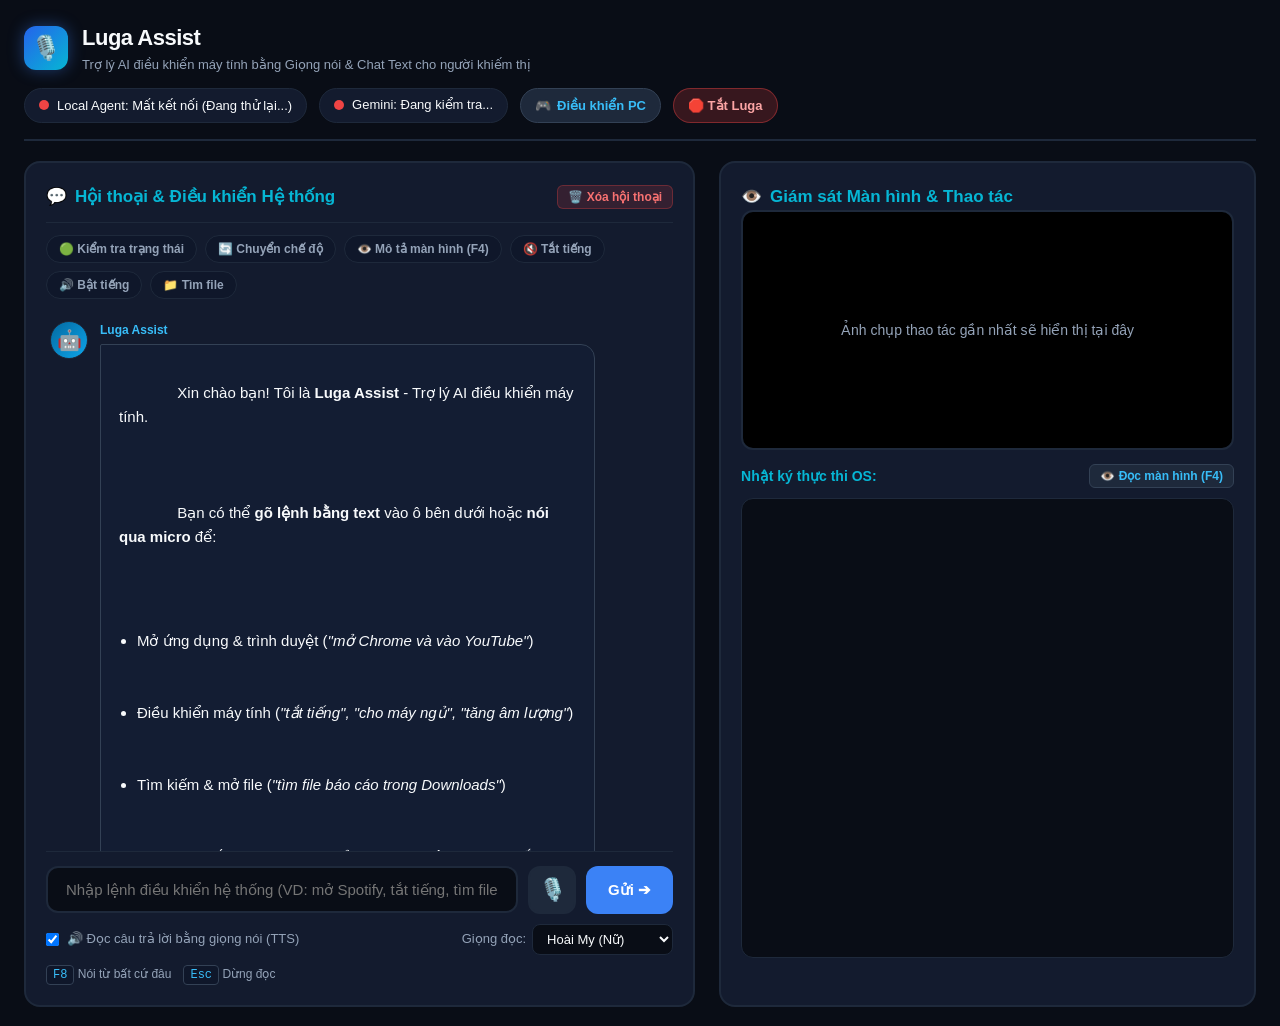
==== commit 6bd4560a: "feat: complete zero-terminal UX with desktop launchers, voice lifecycle controls, and WebUI status d" ====
--- a/web/index.html
+++ b/web/index.html
@@ -17,14 +17,24 @@
     </div>
 
     <div class="badge-status-group">
-      <div class="status-chip" role="status" aria-live="polite">
+      <button id="btnSystemStatus" class="status-chip clickable-status" title="Bấm để xem bảng trạng thái và điều khiển hệ thống" aria-label="Xem trạng thái hệ thống">
         <span id="agentDot" class="dot"></span>
         <span id="agentStatusText">Local Agent: Đang kết nối...</span>
-      </div>
+      </button>
+
       <div class="status-chip" role="status" aria-live="polite">
         <span id="extDot" class="dot"></span>
-        <span id="extStatusText">Google Gemini: Đang kiểm tra...</span>
-      </div>
+        <span id="extStatusText">Gemini: Đang kiểm tra...</span>
+      </div>
+
+      <button id="btnToggleMode" class="mode-badge-btn" title="Bấm để chuyển đổi giữa chế độ Điều khiển và Chat AI" aria-label="Chuyển đổi chế độ hoạt động">
+        <span id="modeIcon">🎮</span>
+        <span id="modeLabel">Điều khiển PC</span>
+      </button>
+
+      <button id="btnHeaderShutdown" class="btn-danger-header" title="Tắt hoàn toàn Luga Assist" aria-label="Tắt Luga Assist">
+        🛑 Tắt Luga
+      </button>
     </div>
   </header>
 
@@ -44,6 +54,12 @@
 
       <!-- Quick Action Shortcuts -->
       <div class="quick-chips-bar" role="toolbar" aria-label="Thao tác nhanh">
+        <button class="quick-chip" data-cmd="Kiểm tra trạng thái hệ thống">
+          🟢 Kiểm tra trạng thái
+        </button>
+        <button class="quick-chip" data-cmd="Đổi chế độ">
+          🔄 Chuyển chế độ
+        </button>
         <button class="quick-chip" data-cmd="Hãy miêu tả chi tiết những gì đang hiển thị trên màn hình máy tính của tôi.">
           👁️ Mô tả màn hình (F4)
         </button>
@@ -165,6 +181,88 @@
     </section>
   </main>
 
+  <!-- Modal: System Status & Control Panel -->
+  <div id="statusModal" class="modal-backdrop" style="display: none;" role="dialog" aria-modal="true" aria-labelledby="statusModalTitle">
+    <div class="modal-content">
+      <div class="modal-header">
+        <h3 id="statusModalTitle" class="modal-title">
+          <span>🟢</span> Bảng Trạng Thái & Quản Lý Hệ Thống
+        </h3>
+        <button id="btnCloseStatusModal" class="btn-close-modal" aria-label="Đóng">&times;</button>
+      </div>
+      <div class="modal-body">
+        <div class="status-grid">
+          <div class="status-card-item">
+            <div class="status-card-label">Trạng thái Server:</div>
+            <div class="status-card-val" id="modalServerStatus">🟢 Đang chạy (Port 8000)</div>
+          </div>
+          <div class="status-card-item">
+            <div class="status-card-label">Chế độ hiện tại:</div>
+            <div class="status-card-val" id="modalCurrentMode">🎮 Điều khiển máy tính</div>
+            <button id="btnModalSwitchMode" class="btn-sm-action">🔄 Đổi sang Trò chuyện AI</button>
+          </div>
+          <div class="status-card-item">
+            <div class="status-card-label">Trí tuệ nhân tạo (Gemini):</div>
+            <div class="status-card-val" id="modalGeminiStatus">🟢 Đã sẵn sàng</div>
+          </div>
+          <div class="status-card-item">
+            <div class="status-card-label">Màn hình giám sát:</div>
+            <div class="status-card-val" id="modalScreenRes">🖥️ 2560x1440</div>
+          </div>
+          <div class="status-card-item">
+            <div class="status-card-label">Micro & Giọng nói:</div>
+            <div class="status-card-val">🎙️ Phím <span class="kbd">F8</span> hoặc <span class="kbd">Space</span></div>
+          </div>
+          <div class="status-card-item">
+            <div class="status-card-label">Tiến trình PID:</div>
+            <div class="status-card-val" id="modalPid">-</div>
+          </div>
+        </div>
+
+        <div class="modal-actions-box">
+          <h4 style="margin: 0 0 12px 0; font-size: 14px; color: var(--accent-cyan);">Thao tác nhanh cho người dùng:</h4>
+          <div class="action-buttons-row">
+            <button id="btnTestVoice" class="btn-action-outline">
+              🔊 Thử giọng nói (TTS)
+            </button>
+            <button id="btnModalRestart" class="btn-action-outline">
+              🔄 Khởi động lại
+            </button>
+            <button id="btnModalShutdown" class="btn-action-danger">
+              🛑 Tắt Luga Assist
+            </button>
+          </div>
+        </div>
+      </div>
+    </div>
+  </div>
+
+  <!-- Modal: Shutdown Confirmation -->
+  <div id="shutdownModal" class="modal-backdrop" style="display: none;" role="dialog" aria-modal="true" aria-labelledby="shutdownModalTitle">
+    <div class="modal-content modal-danger">
+      <div class="modal-header">
+        <h3 id="shutdownModalTitle" class="modal-title" style="color: #ff6b6b;">
+          <span>🛑</span> Xác nhận tắt Luga Assist
+        </h3>
+        <button id="btnCloseShutdownModal" class="btn-close-modal" aria-label="Đóng">&times;</button>
+      </div>
+      <div class="modal-body">
+        <p style="font-size: 15px; line-height: 1.6; margin-bottom: 20px; color: #e0e0e0;">
+          Bạn có chắc chắn muốn <strong>tắt hoàn toàn Luga Assist</strong> không?<br>
+          Sau khi tắt, trợ lý giọng nói toàn cục (F8) và các thao tác tự động sẽ dừng hoạt động.
+        </p>
+        <div class="modal-footer-buttons">
+          <button id="btnCancelShutdown" class="btn-action-outline">
+            ✕ Hủy bỏ
+          </button>
+          <button id="btnConfirmShutdown" class="btn-action-danger">
+            🛑 Tắt Luga ngay
+          </button>
+        </div>
+      </div>
+    </div>
+  </div>
+
   <script src="app.js"></script>
 </body>
 </html>
--- a/web/style.css
+++ b/web/style.css
@@ -579,3 +579,237 @@
   color: #38bdf8;
   border-color: #38bdf8;
 }
+
+/* Header Action Buttons */
+.clickable-status {
+  background: var(--bg-card);
+  border: 1px solid var(--border);
+  color: var(--text-main);
+  cursor: pointer;
+  transition: all 0.2s ease;
+}
+
+.clickable-status:hover, .clickable-status:focus {
+  border-color: var(--accent-cyan);
+  background: #1e293b;
+  outline: none;
+}
+
+.mode-badge-btn {
+  display: flex;
+  align-items: center;
+  gap: 6px;
+  background: #1e293b;
+  border: 1px solid #334155;
+  color: #38bdf8;
+  padding: 6px 14px;
+  border-radius: 20px;
+  font-size: 13px;
+  font-weight: 600;
+  cursor: pointer;
+  transition: all 0.2s ease;
+}
+
+.mode-badge-btn:hover {
+  background: #334155;
+  border-color: #38bdf8;
+}
+
+.btn-danger-header {
+  background: rgba(239, 68, 68, 0.2);
+  color: #fca5a5;
+  border: 1px solid rgba(239, 68, 68, 0.4);
+  padding: 6px 14px;
+  border-radius: 20px;
+  font-size: 13px;
+  font-weight: 700;
+  cursor: pointer;
+  display: flex;
+  align-items: center;
+  gap: 6px;
+  transition: all 0.2s ease;
+}
+
+.btn-danger-header:hover {
+  background: #ef4444;
+  color: #fff;
+  border-color: #ef4444;
+  box-shadow: 0 0 12px rgba(239, 68, 68, 0.4);
+}
+
+/* Modals */
+.modal-backdrop {
+  position: fixed;
+  top: 0;
+  left: 0;
+  right: 0;
+  bottom: 0;
+  background: rgba(0, 0, 0, 0.75);
+  backdrop-filter: blur(4px);
+  display: flex;
+  align-items: center;
+  justify-content: center;
+  z-index: 1000;
+  animation: fadeIn 0.15s ease-out;
+}
+
+@keyframes fadeIn {
+  from { opacity: 0; }
+  to { opacity: 1; }
+}
+
+.modal-content {
+  background: var(--bg-card);
+  border: 1px solid var(--border);
+  border-radius: 16px;
+  width: 90%;
+  max-width: 540px;
+  box-shadow: 0 20px 40px rgba(0, 0, 0, 0.6);
+  overflow: hidden;
+}
+
+.modal-content.modal-danger {
+  border-color: rgba(239, 68, 68, 0.5);
+}
+
+.modal-header {
+  display: flex;
+  justify-content: space-between;
+  align-items: center;
+  padding: 16px 20px;
+  border-bottom: 1px solid var(--border);
+}
+
+.modal-title {
+  margin: 0;
+  font-size: 17px;
+  font-weight: 700;
+  display: flex;
+  align-items: center;
+  gap: 8px;
+}
+
+.btn-close-modal {
+  background: transparent;
+  border: none;
+  color: var(--text-muted);
+  font-size: 24px;
+  line-height: 1;
+  cursor: pointer;
+  padding: 0 4px;
+}
+
+.btn-close-modal:hover {
+  color: #fff;
+}
+
+.modal-body {
+  padding: 20px;
+}
+
+.status-grid {
+  display: grid;
+  grid-template-columns: 1fr 1fr;
+  gap: 12px;
+  margin-bottom: 20px;
+}
+
+.status-card-item {
+  background: var(--bg-main);
+  border: 1px solid var(--border);
+  border-radius: 10px;
+  padding: 12px;
+  display: flex;
+  flex-direction: column;
+  gap: 6px;
+}
+
+.status-card-label {
+  font-size: 12px;
+  color: var(--text-muted);
+  font-weight: 600;
+}
+
+.status-card-val {
+  font-size: 14px;
+  font-weight: 700;
+  color: #f1f5f9;
+}
+
+.btn-sm-action {
+  margin-top: 4px;
+  background: #1e293b;
+  border: 1px solid #38bdf8;
+  color: #38bdf8;
+  padding: 4px 8px;
+  border-radius: 6px;
+  font-size: 11px;
+  font-weight: 600;
+  cursor: pointer;
+  align-self: flex-start;
+}
+
+.btn-sm-action:hover {
+  background: #38bdf8;
+  color: #0f172a;
+}
+
+.modal-actions-box {
+  background: rgba(15, 23, 42, 0.6);
+  border-radius: 10px;
+  padding: 14px;
+  border: 1px solid var(--border);
+}
+
+.action-buttons-row {
+  display: flex;
+  gap: 10px;
+  flex-wrap: wrap;
+}
+
+.btn-action-outline {
+  flex: 1;
+  min-width: 120px;
+  background: #1e293b;
+  border: 1px solid #334155;
+  color: #f1f5f9;
+  padding: 10px 14px;
+  border-radius: 8px;
+  font-size: 13px;
+  font-weight: 600;
+  cursor: pointer;
+  text-align: center;
+  transition: all 0.2s ease;
+}
+
+.btn-action-outline:hover {
+  background: #334155;
+  border-color: #38bdf8;
+  color: #38bdf8;
+}
+
+.btn-action-danger {
+  flex: 1;
+  min-width: 120px;
+  background: #ef4444;
+  border: 1px solid #ef4444;
+  color: #fff;
+  padding: 10px 14px;
+  border-radius: 8px;
+  font-size: 13px;
+  font-weight: 700;
+  cursor: pointer;
+  text-align: center;
+  transition: all 0.2s ease;
+}
+
+.btn-action-danger:hover {
+  background: #dc2626;
+  box-shadow: 0 0 12px rgba(239, 68, 68, 0.5);
+}
+
+.modal-footer-buttons {
+  display: flex;
+  justify-content: flex-end;
+  gap: 12px;
+}
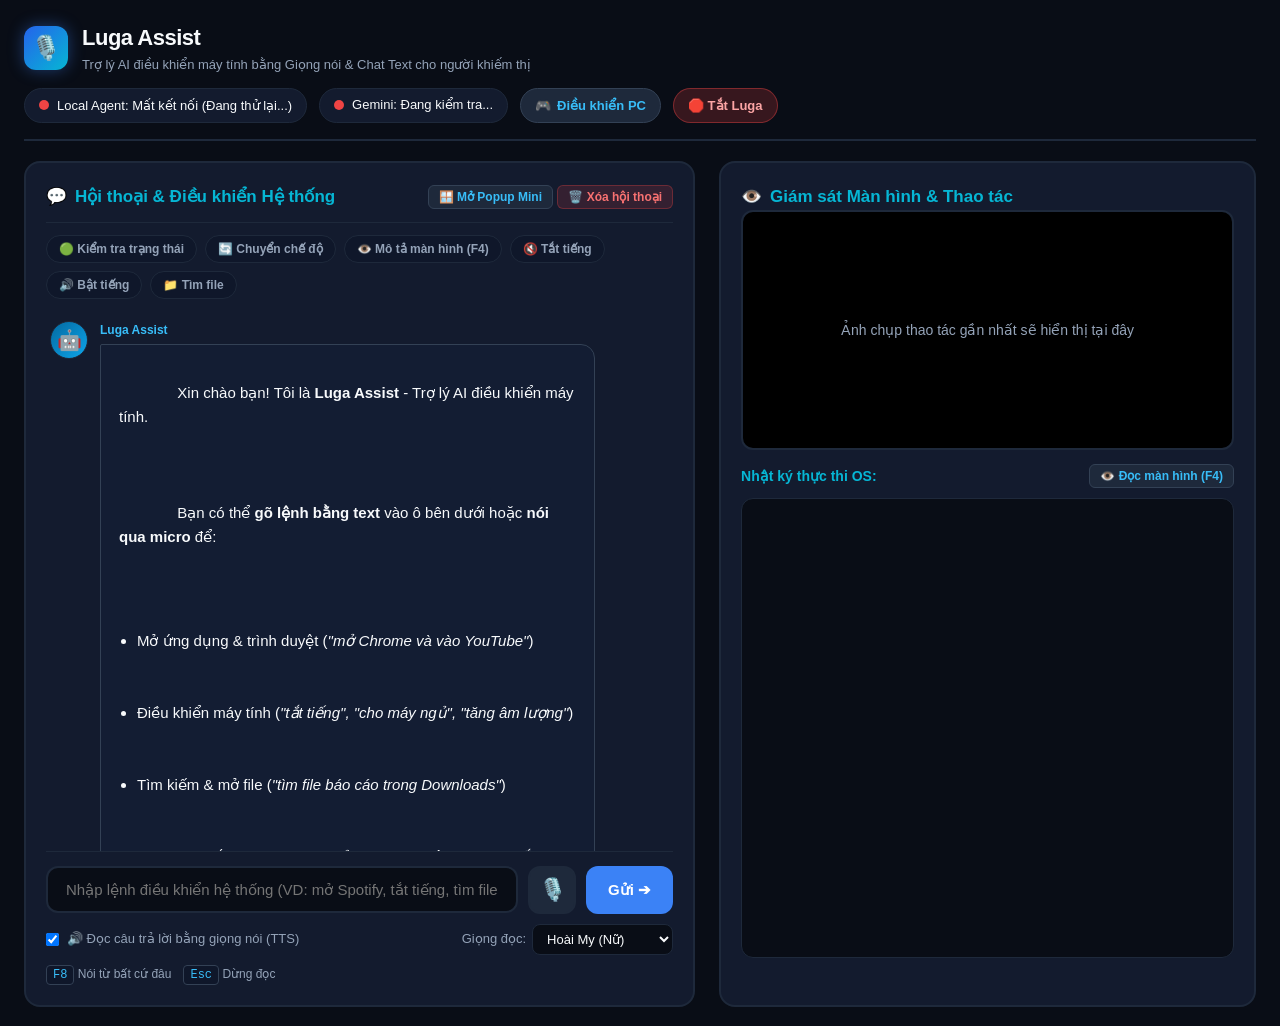
==== commit f49a9bc3: "feat: add native Spotlight floating chat HUD (F7), mini popup mode, and zero-obstruction capture" ====
--- a/web/index.html
+++ b/web/index.html
@@ -46,6 +46,9 @@
           <span>💬</span> Hội thoại & Điều khiển Hệ thống
         </h2>
         <div class="header-tools">
+          <button id="btnOpenPopup" class="btn-secondary-sm" title="Mở phòng chat dạng cửa sổ nhỏ nổi (Popup) để không che màn hình">
+            🪟 Mở Popup Mini
+          </button>
           <button id="btnChatClear" class="btn-danger-sm" title="Xóa toàn bộ tin nhắn trong hội thoại">
             🗑️ Xóa hội thoại
           </button>
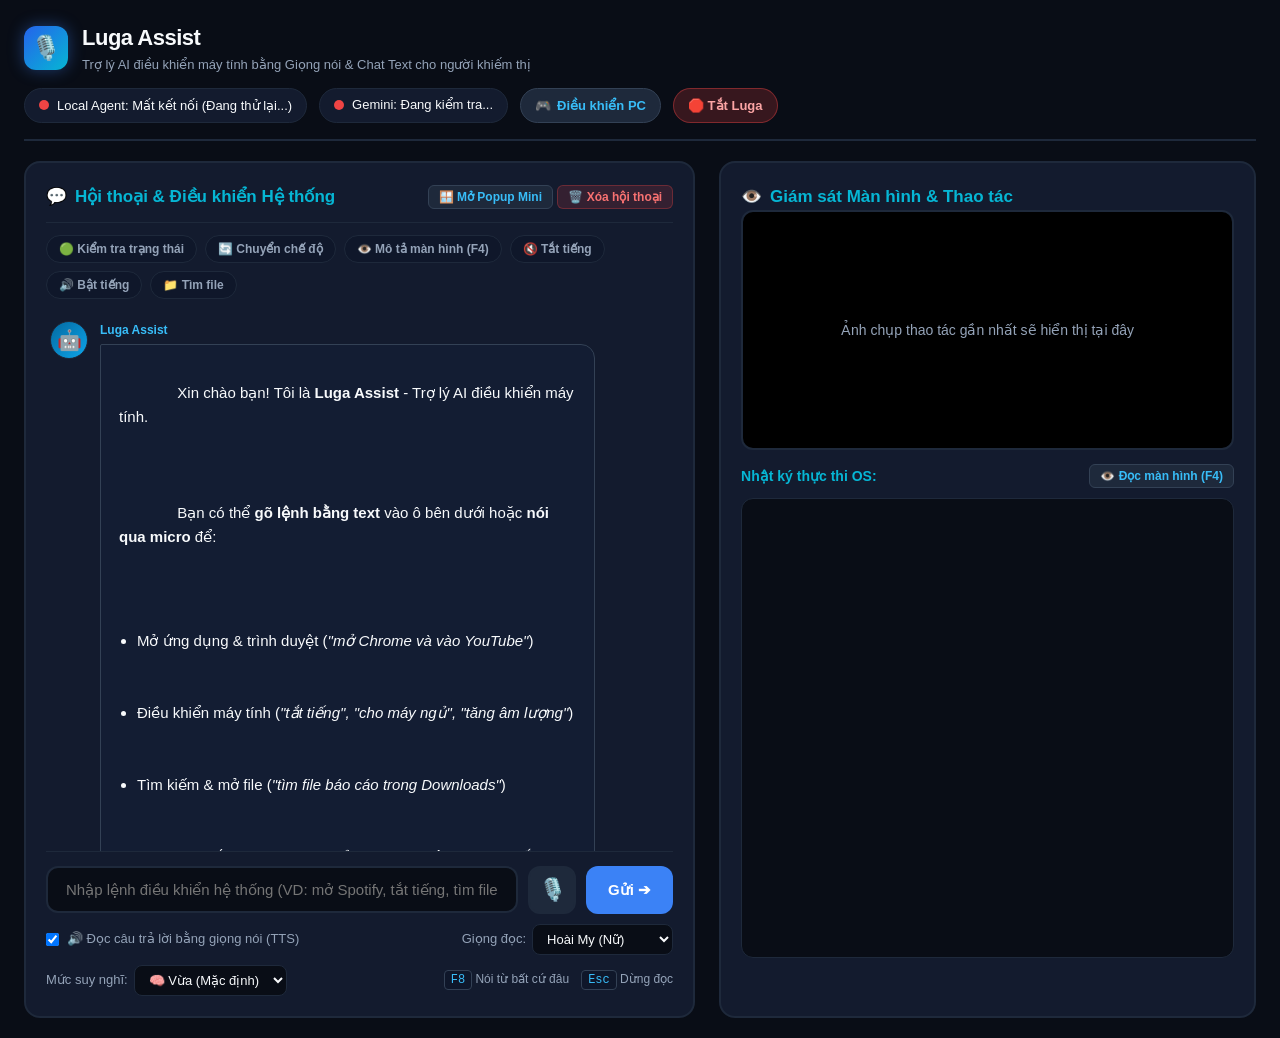
==== commit 1feb4b9a: "fix(audio & ui): restore loud start chime, fix rapid pulse pace, add thinking level selector and ful" ====
--- a/web/index.html
+++ b/web/index.html
@@ -152,6 +152,15 @@
             </select>
           </div>
 
+          <div class="voice-picker-inline">
+            <label for="selectThinkingLevel" style="font-size: 13px; color: var(--text-muted);">Mức suy nghĩ:</label>
+            <select id="selectThinkingLevel" aria-label="Mức độ suy nghĩ AI (Thinking Level)">
+              <option value="low">⚡ Thấp (Nhanh)</option>
+              <option value="medium" selected>🧠 Vừa (Mặc định)</option>
+              <option value="high">🔍 Sâu (Chi tiết)</option>
+            </select>
+          </div>
+
           <div class="kbd-hints">
             <span><span class="kbd">F8</span> Nói từ bất cứ đâu</span>
             <span><span class="kbd">Esc</span> Dừng đọc</span>
@@ -213,8 +222,18 @@
             <div class="status-card-val" id="modalScreenRes">🖥️ 2560x1440</div>
           </div>
           <div class="status-card-item">
-            <div class="status-card-label">Micro & Giọng nói:</div>
-            <div class="status-card-val">🎙️ Phím <span class="kbd">F8</span> hoặc <span class="kbd">Space</span></div>
+            <div class="status-card-label">Microphone thu âm (F8):</div>
+            <div style="margin-top: 6px;">
+              <div style="display: flex; gap: 8px; align-items: center; flex-wrap: wrap;">
+                <select id="selectMicDevice" style="background: #1e293b; color: #f1f5f9; border: 1px solid #334155; border-radius: 6px; padding: 6px 10px; font-size: 13px; max-width: 250px; outline: none; cursor: pointer;">
+                  <option value="">Đang tải thiết bị Micro...</option>
+                </select>
+                <button id="btnTestMicLevel" class="btn-sm-action" style="background: #0284c7; color: #ffffff; padding: 6px 12px; font-size: 12px; border-radius: 6px; border: none; cursor: pointer;">
+                  📊 Thử tín hiệu
+                </button>
+              </div>
+              <div id="micTestStatus" style="font-size: 12px; color: #94a3b8; margin-top: 6px;">Phím tắt toàn cục: <span class="kbd">F8</span> hoặc <span class="kbd">Space</span></div>
+            </div>
           </div>
           <div class="status-card-item">
             <div class="status-card-label">Tiến trình PID:</div>
